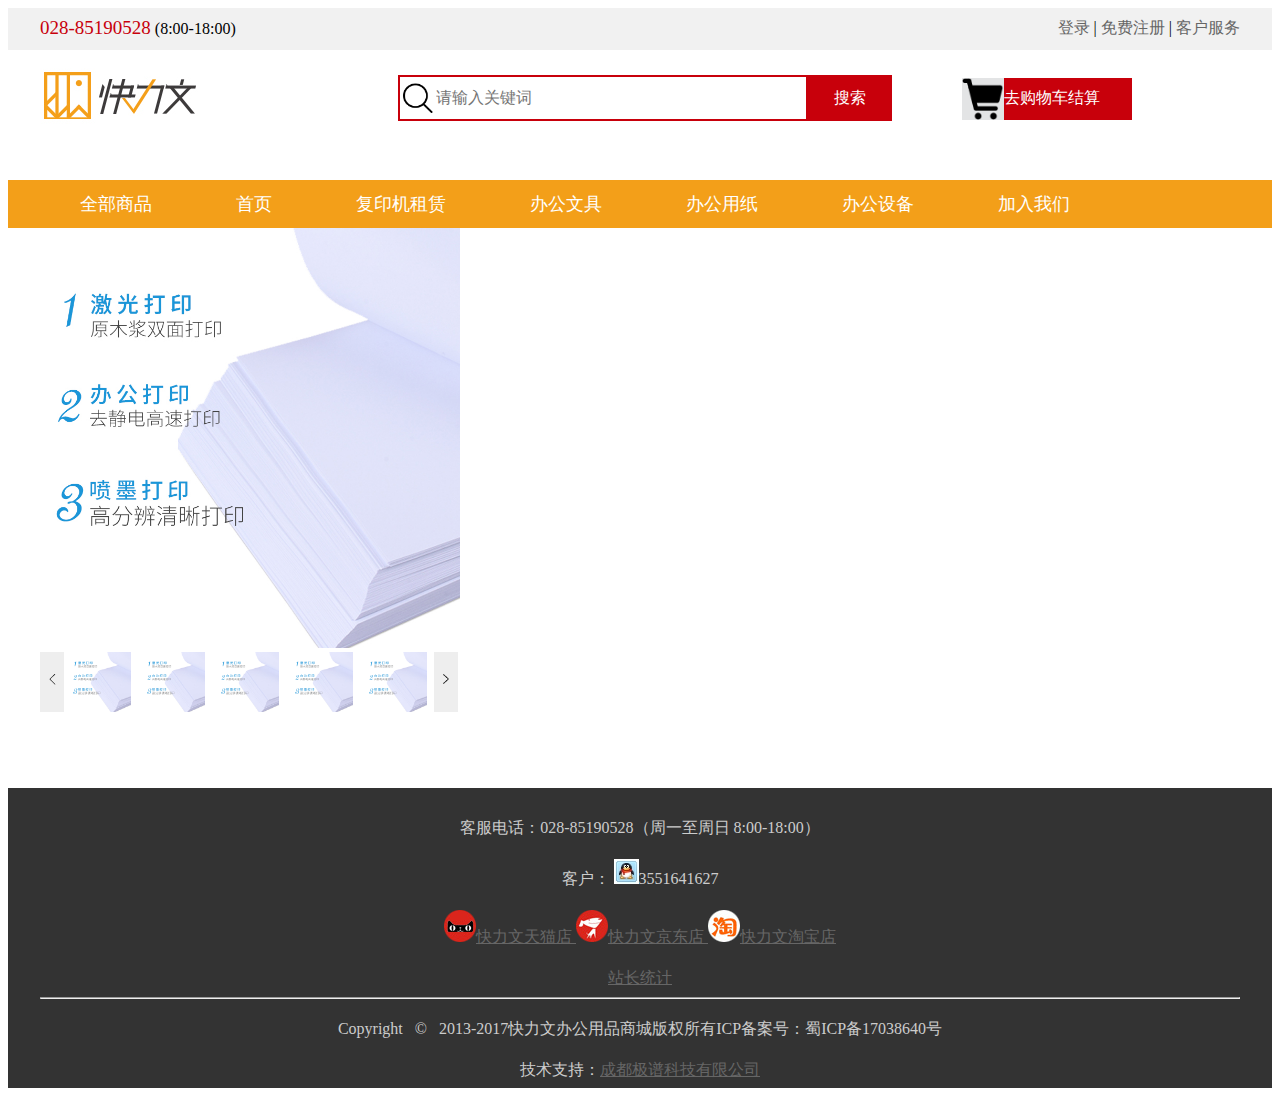
==== HTML/details.html @ 5c6a84c0 "first" ====
<!doctype html>
<html lang="en">
<head>
	<meta charset="UTF-8">
	<title>Document</title>
	<link rel="stylesheet" href="http://at.alicdn.com/t/font_1561878_4d107q7mra4.css">
	<!-- <link rel="stylesheet" href="../js/rejister.js"> -->
<!-- 	<link rel="stylesheet" href="../css/index.css"> -->
    <link rel="stylesheet" href="index.css">
    <link rel="stylesheet" href="./css/details.css">
	<style>
	</style>
</head>
<body>
	<!-- 第一排 -->
	<header class="w-100 headerwh">
		<div class="headerwh mcenter">
			<i class="iconfont icondianhua"></i>
			<span class="h-line-h h-phone">028-85190528</span>
			<span>(8:00-18:00)</span>
			<span class="fl-r">
				<a href="" class="h-line-h h-r-font">登录</a>
				|
				<a href="" class="h-r-font">免费注册</a>
				|
				<a href="" class="h-r-font">客户服务</a>
				<i class="iconfont icondaohang"></i>
			</span>
		</div>
	</header>
<!-- 	第二排  搜索框-->
	<div class="w-100 mt-10 h-120 clear-fix">
		<div class="body-wh h-120">
            <img class="f-left" src="./image/logo.jpg" alt="">
            <div class="f-left position-r search-mxy">
                <img class="f-left h-40 position-a search-xy" src="./image/search.png" alt="">
                <input class="border-0 input-index" type="text" placeholder="请输入关键词">
                <input class="input-index2" type="button" value="搜索" >
            </div>
            <div class="f-left shop">
                <a class="d-block" href="">
                    <img class="bg-gwc f-left"  src="./image/gwc.png" alt="">
                    <div class="f-left font-white line-h40">去购物车结算</div>
                </a>
            </div>
            <div></div>
		</div>
    </div>

    <!-- 导航栏 -->
	<nav>
		<div class="w-100 h-48 bg-nav">
			<div class=" body-wh bg-nav h-48">
				<span class="nav-a">全部商品</span>
				<a class="nav-a nav-hover" href="">首页</a>
				<a class="nav-a nav-hover" href="">复印机租赁</a>
				<a class="nav-a nav-hover" href="">办公文具</a>
				<a class="nav-a nav-hover" href="">办公用纸</a>
				<a class="nav-a nav-hover" href="">办公设备</a>
				<a class="nav-a nav-hover" href="">加入我们</a>
			</div>
		</div>
    </nav>
    
	<!-- 商品图片展示 -->

		<div class="onlybody-wh clear-fix">
			<!-- 左侧 -->
			 <div class="left_show  f-left">
				<!-- 中图片展示区 -->
				 <div class=""> 
					<img class="md_img_wh" src="./image/details/5de0cd8292dad.jpg" alt="">
				</div>
				<!-- 下排小图片展示区 -->
				<div class="sm_square">	
					<div class="arrow f-left"  ><img src="./image/details/left.png" alt=""></div>
					<img class="sm_img_wh" src="./image/details/5de0cd8292dad.jpg" alt="">
					<img class="sm_img_wh" src="./image/details/5de0cd8292dad.jpg" alt="">
					<img class="sm_img_wh" src="./image/details/5de0cd8292dad.jpg" alt="">
					<img class="sm_img_wh" src="./image/details/5de0cd8292dad.jpg" alt="">
					<img class="sm_img_wh" src="./image/details/5de0cd8292dad.jpg" alt="">
					<div class="arrow f-left"><img src="./image/details/right.png" alt=""></div>
				</div>
				<!-- 大图展示区 -->
				<div>
					
				</div>
			</div>
		</div> 








    <!-- 底部  -->
	<footer class="bg-333 mt-20 h-300">
		<div class=" body-wh text-center footer-font pt-10">
			<div class="mt-20">客服电话：028-85190528（周一至周日 8:00-18:00）</div>
			<div class="mt-20">客户： <img src="./image/button_121.gif" alt="">3551641627</div>
			<div class="mt-20">
				<a href="" class="font-666"><img src="./image/tmall.png" alt=""><span >快力文天猫店</span> </a>
				<a href="" class="font-666"><img src="./image/jd.png" alt=""><span >快力文京东店</span> </a>
				<a href="" class="font-666"><img src="./image/taobao.png" alt=""><span >快力文淘宝店</span></a>
			</div>
			<div class="mt-20"> <a href="" class="font-666"> 站长统计</a></div>
			<hr>
			<div class="mt-20">Copyright&nbsp;&nbsp; ©&nbsp;&nbsp; 2013-2017快力文办公用品商城版权所有ICP备案号：蜀ICP备17038640号</div>
			<div class="mt-20">技术支持：<a href="" class="font-666">成都极谱科技有限公司</a> </div>
		</div>
	</footer>
	
</body>
</html>
---- HTML/index.css ----
/* register */
.headerwh{
	width:1200px;
	height:42px;
	background:#f1f1f1;
}
.w-100{
	width:100%;
}
.fl-r{
	float:right;
}
.mcenter{
	margin:0 auto;
}
.h-line-h{
	line-height:40px;
}
.h-phone{
	font-size: 19px;
	color: #C8000B;
}
.h-r-font{
	font-size:16px;
	text-decoration:none;
	color:#666
}
.body-wh{
	width:1200px;
	height:42px;
	margin:0 auto;
}
.mt-10{
	margin-top:10px;
}
.h-80{
	height:80px;
}
.reg-border{
	width:450px;
	height:46px;
	border: 1px solid #ddd;
}
.reg-lineh{
	line-height:46px;
}
.border-0{
	border:none;
}
.reg-font{
	font-size:15px;
}
.ml-20{
	margin-left:20px;
}
.w-480{
	width:480px;
}
.register{
	height: 46px;
    font-size: 16px;
    color: #fff;
    border: 0;
    background: #C8000B;
    width: 450px;
    cursor: pointer;
    outline: none;
}
.border-1{
	width:0px;
	height:320px;
	border:1px solid #ddd;
}
.f-left{
	float:left;
}
.mt-20{
	margin-top:20px;
}
.mr-20{
	margin-right:20px;
}
.ml-60{
	margin-left:60px;
}
.register-wh{
	width: 990px;
	height:500px;
	margin:80px auto;
}
.clear-fix:after{
	clear:both;
	content:'';
	display:block;
}
.text-center{
	text-align: center;
}
.bg-333{
	background: #333;
}
.h-300{
	height:300px;
}
.footer-font{
	color: #ccc;
}
.font-666{
	color:#666;
}
.pt-10{
	padding-top:10px;
}
.color-red{
	color:red;
}



/* login */
.bg-red{
	background-color: #9c0000;
}
.h-500{
	height:500px;
}
.log-wh{
	width:990px;
	height:500px;
}
.form-login{
	background: #fff;
    width: 360px;
	height: 370px;
	float:right;
	margin-top:60px;
}
.login{
	height: 46px;
    font-size: 16px;
    color: #fff;
    border: 0;
    background: #C8000B;
    width: 330px;
    cursor: pointer;
    outline: none;
}
.login-border{
	width:330px;
	height:46px;
	border: 1px solid #ddd;
}
.plr-10{
	padding-left:20px;
	padding-right:20px;
}
.border-box{
	box-sizing: border-box;
}
.log-lineh{
	line-height:44px;
	width:307px;
}
.input-index{
	height: 46px;
    border: 2px solid #C8000B;
    padding: 0 10px 0 36px;
    font-size: 16px;
    width: 410px;
    float: left;
    box-sizing: border-box;
    outline: none;
}
.input-index2{
	border-radius: 0;
    float: left;
    height: 46px;
    background: #C8000B;
    color: #fff;
    border: 0;
    font-size: 16px;
    width: 84px;
    outline: none;
    cursor: pointer;
}
.h-40{
	height:30px;
}
.position-r{
	position:relative;
}
.position-a{
	position:absolute;
}
.search-xy{
	top:8px;
	left:5px;	
}
.search-mxy{
	margin: 15px 200px;
}
.h-120{
	height:120px;
}
.shop{
	position: absolute;
    right: 148px;
    top: 78px;
    text-align: center;
    width: 170px;
    height: 42px;
    background: #C8000B;
    
    
}
.d-block{
	display:block;
}
.bg-gwc{
	background: #e3e4e5;
	width:42px;
}
.font-white{
	color:#fff;
}
.line-h40{
	line-height:40px;
}
.h-48{
	height:48px;
}
.bg-nav{
	background: #f39f19;
}
.nav-a{
	font-size: 18px;
    color: #fff;
    display: inline-block;
    padding: 0 40px;
	line-height: 48px;
	text-decoration: none;
}
.nav-hover:hover{
	background:rgb(146, 0, 0);
}

/* 主页商品列表 */
.list_product{
	width:20%;
	height:350px;
	padding:10px;
	box-sizing: border-box;
	
	float:left;
}
.onlybody-wh{
	width:1200px;
	margin:0 auto;
}
.bg-body{
	background:rgb(245, 245, 245)
}
.h-100{
	height:100%;
}
.wh-220{
	width:220px;	
}
.index-price{
	color: red;
    font-weight: 700;
	font-size: 18px;
	text-align: center;
}
.text-d-none{
	text-decoration: none;
}
.link{
	position:fixed;
	right:30px;
	bottom:230px;
	box-sizing: border-box;
	width:100px;
	height:100px;
	background:blue;
	font-size:16px;
	color:#000;
	text-decoration: none;
	text-align: center;
	line-height:100px;
	display:none;
}
---- HTML/css/details.css ----
.left_show{
    width:420px;
    height:540px;
    margin-right:20px;
}
.md_img_wh{
    width:420px;
}
.sm_square{
    width:420px;
    height:60px;
    float:left;
}
.sm_img_wh{
    width:60px;
    height:60px;
    margin:0px 7px;
    float:left;
}
.arrow{
    background:rgb(238, 238, 238);
    width:24px;
    height:60px;
    line-height:60px;
    text-align:center;
}
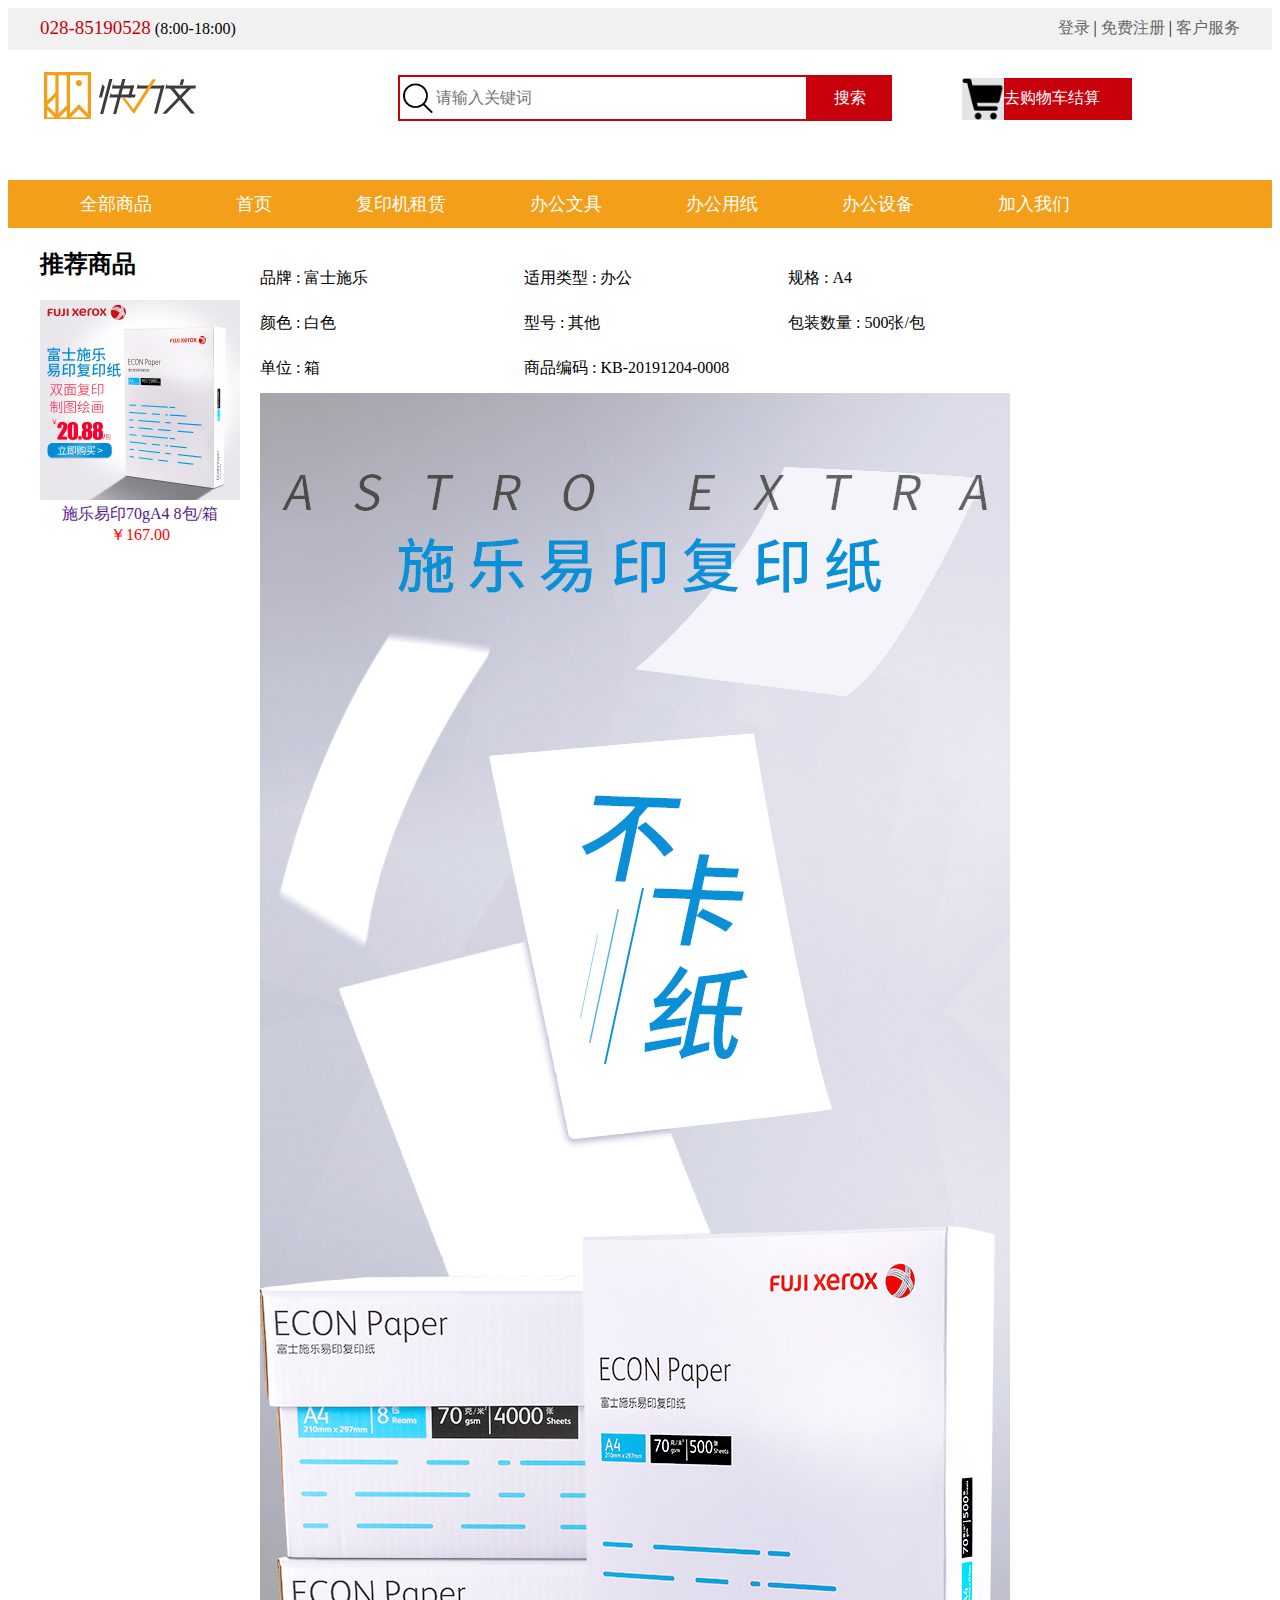
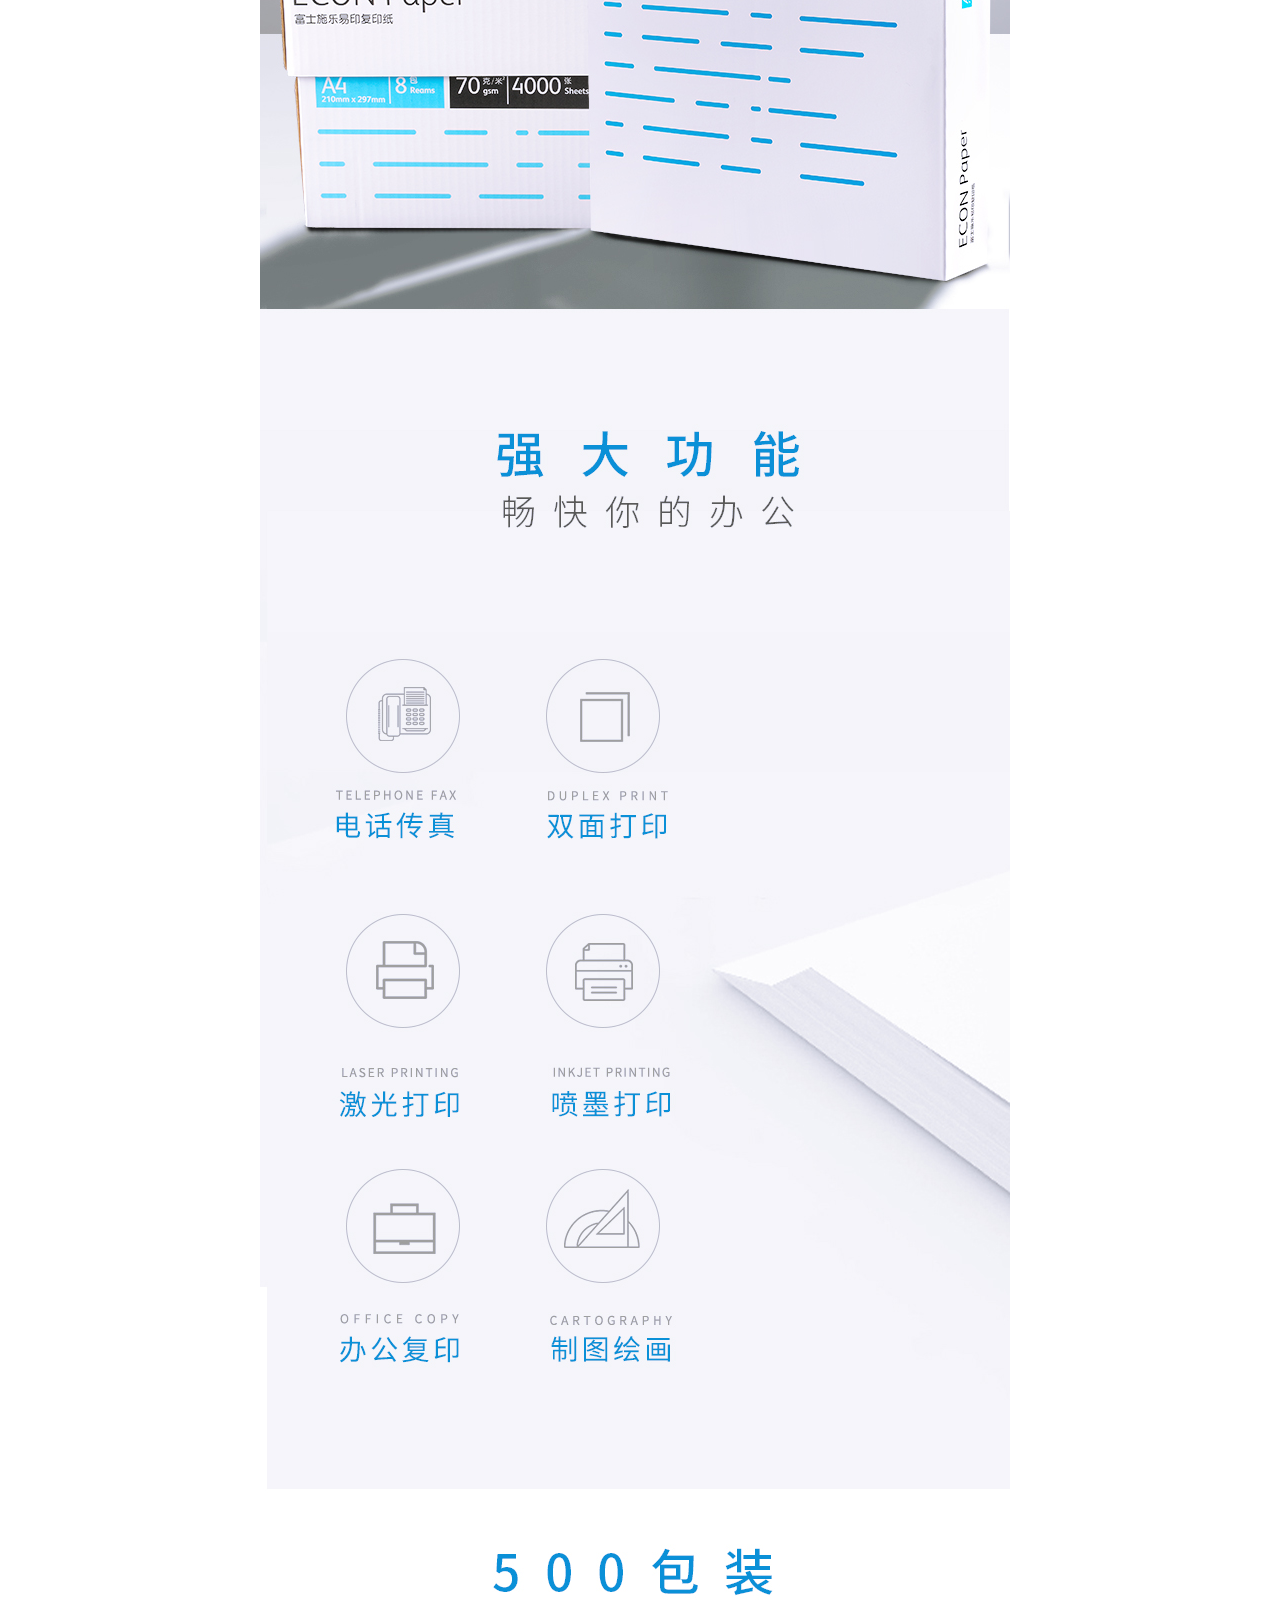
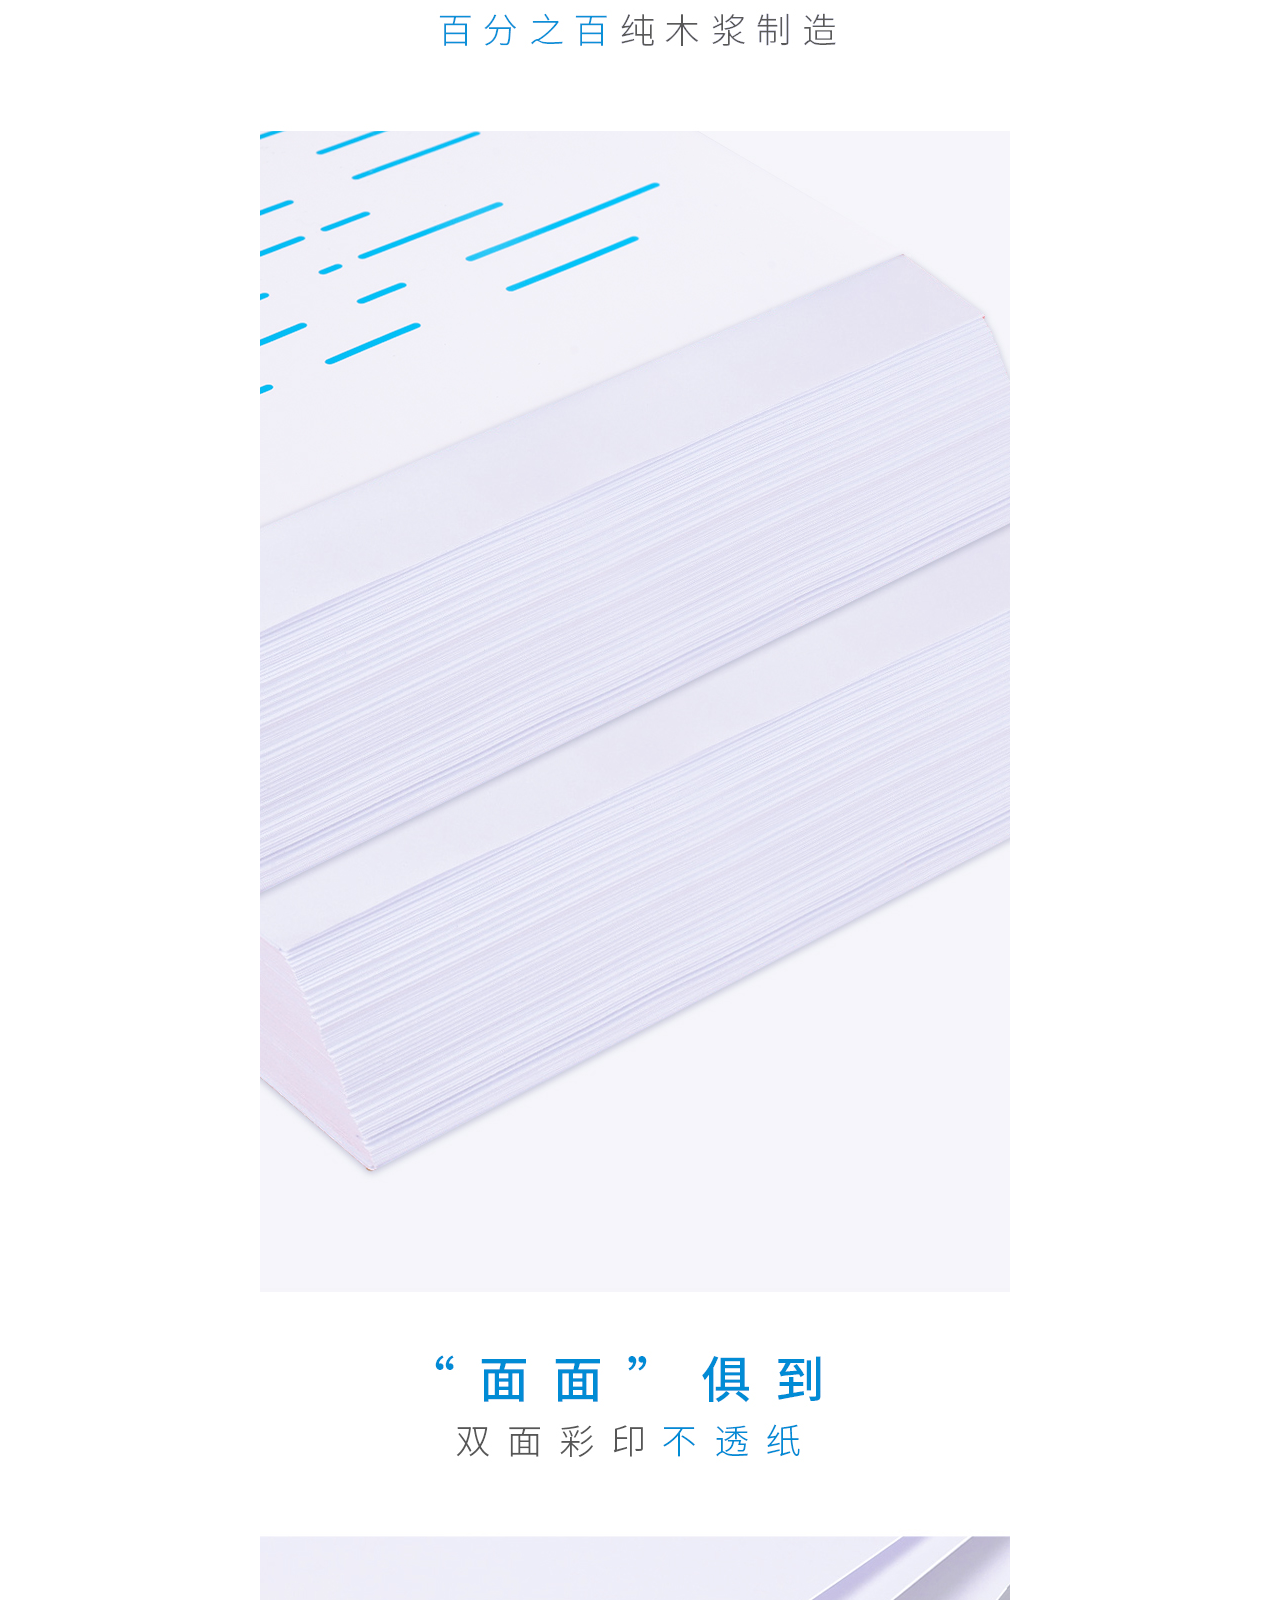
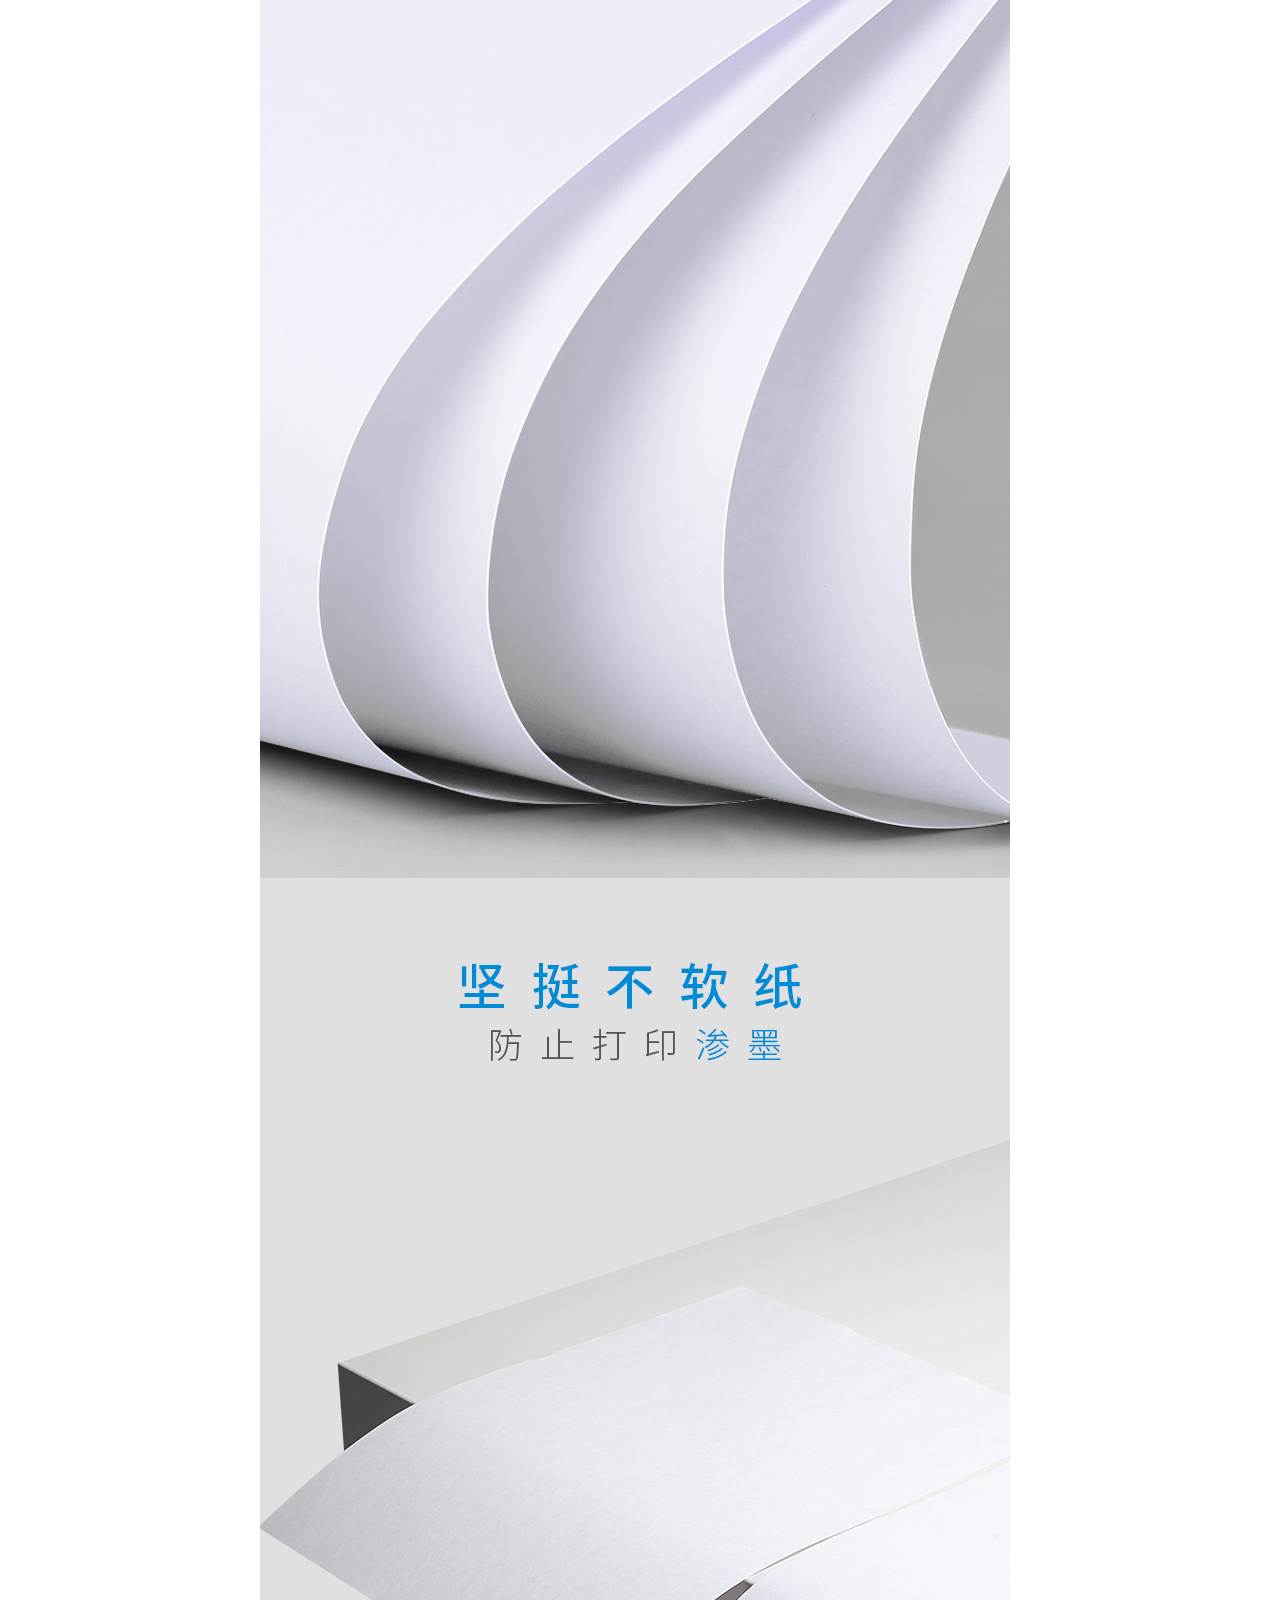
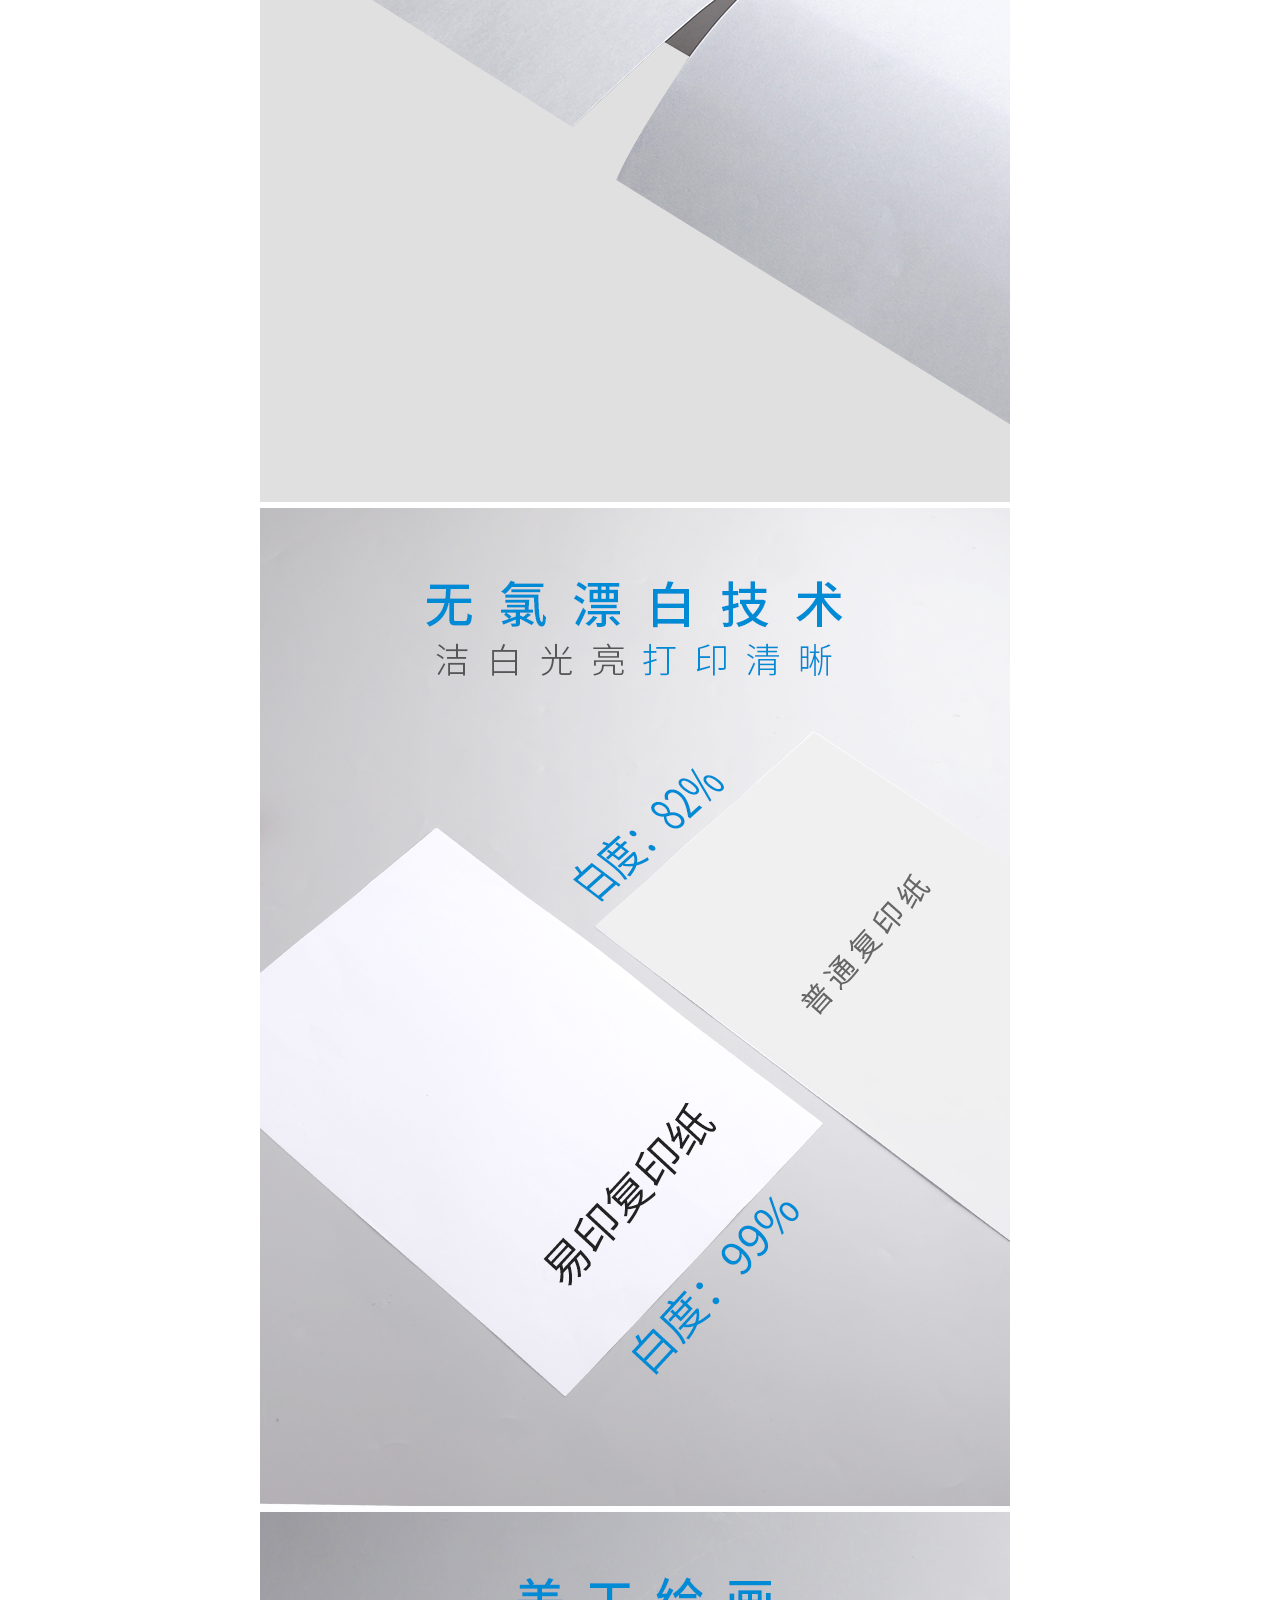
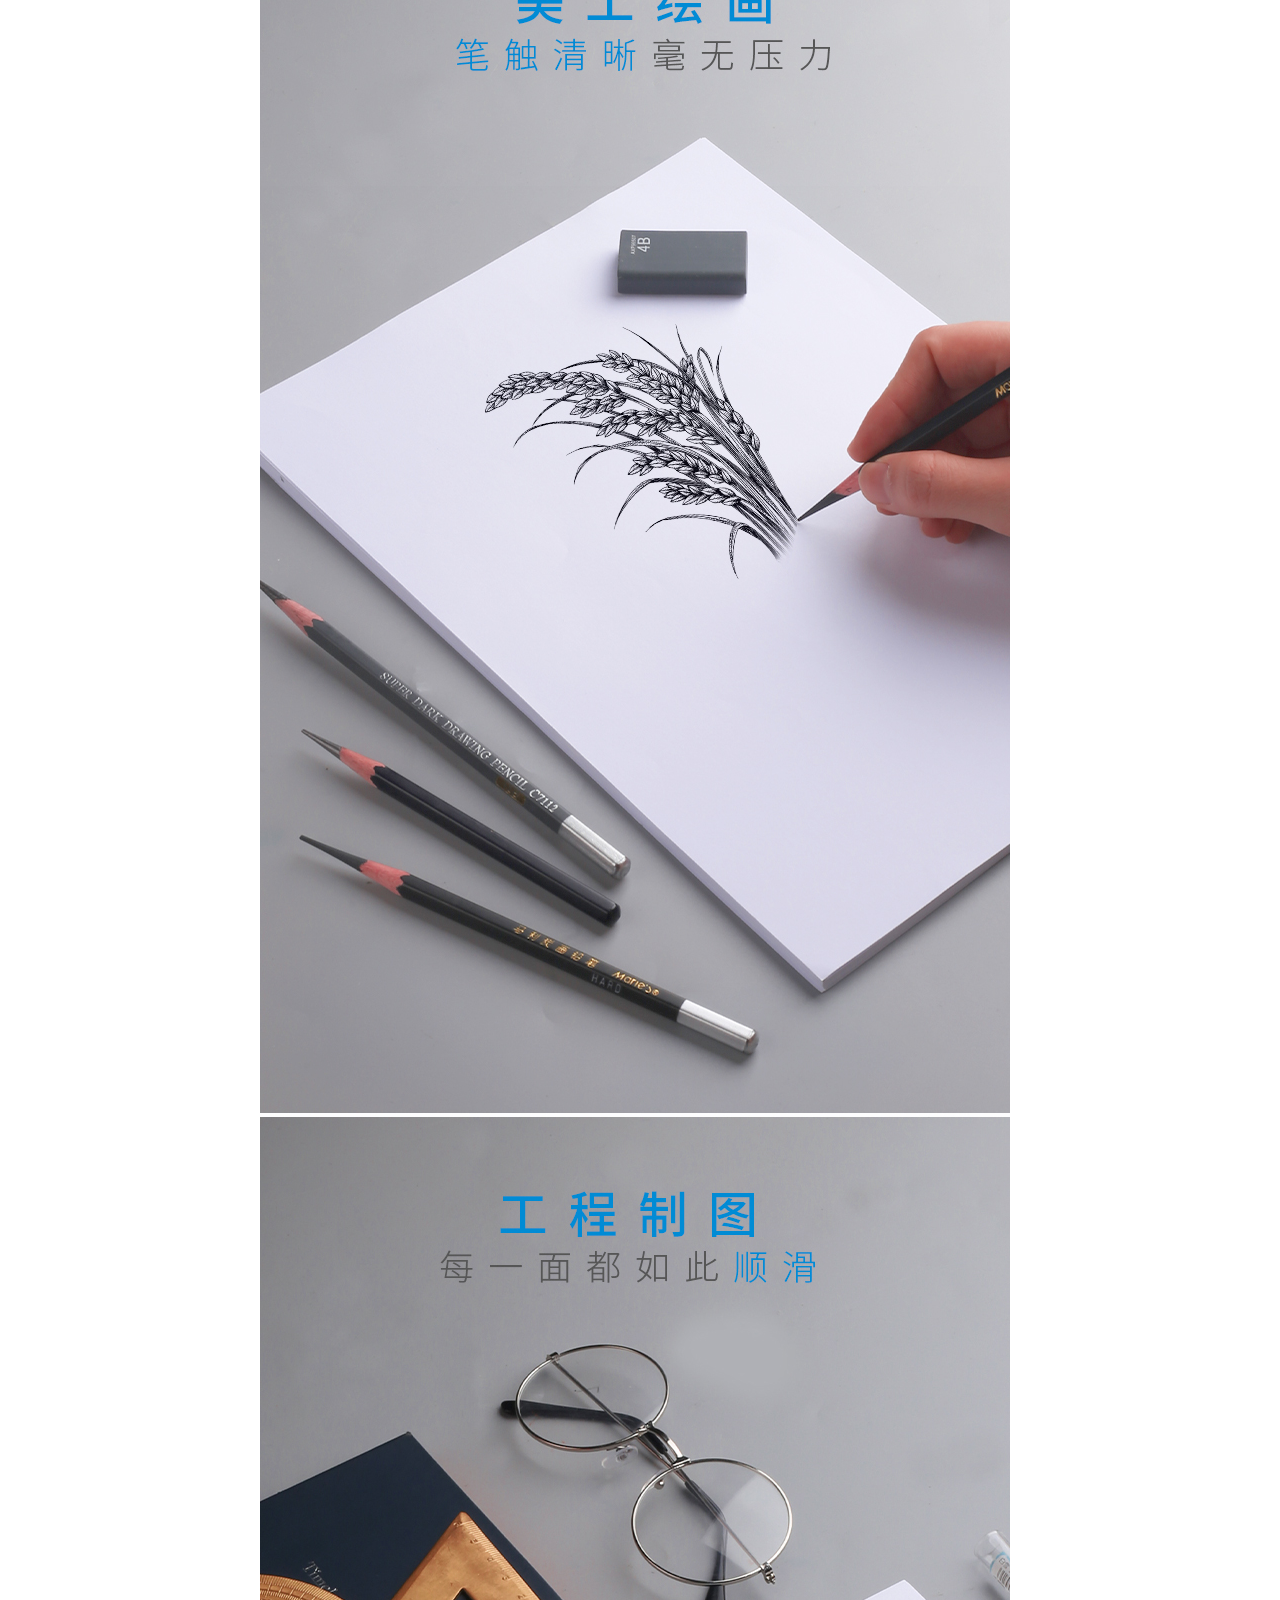
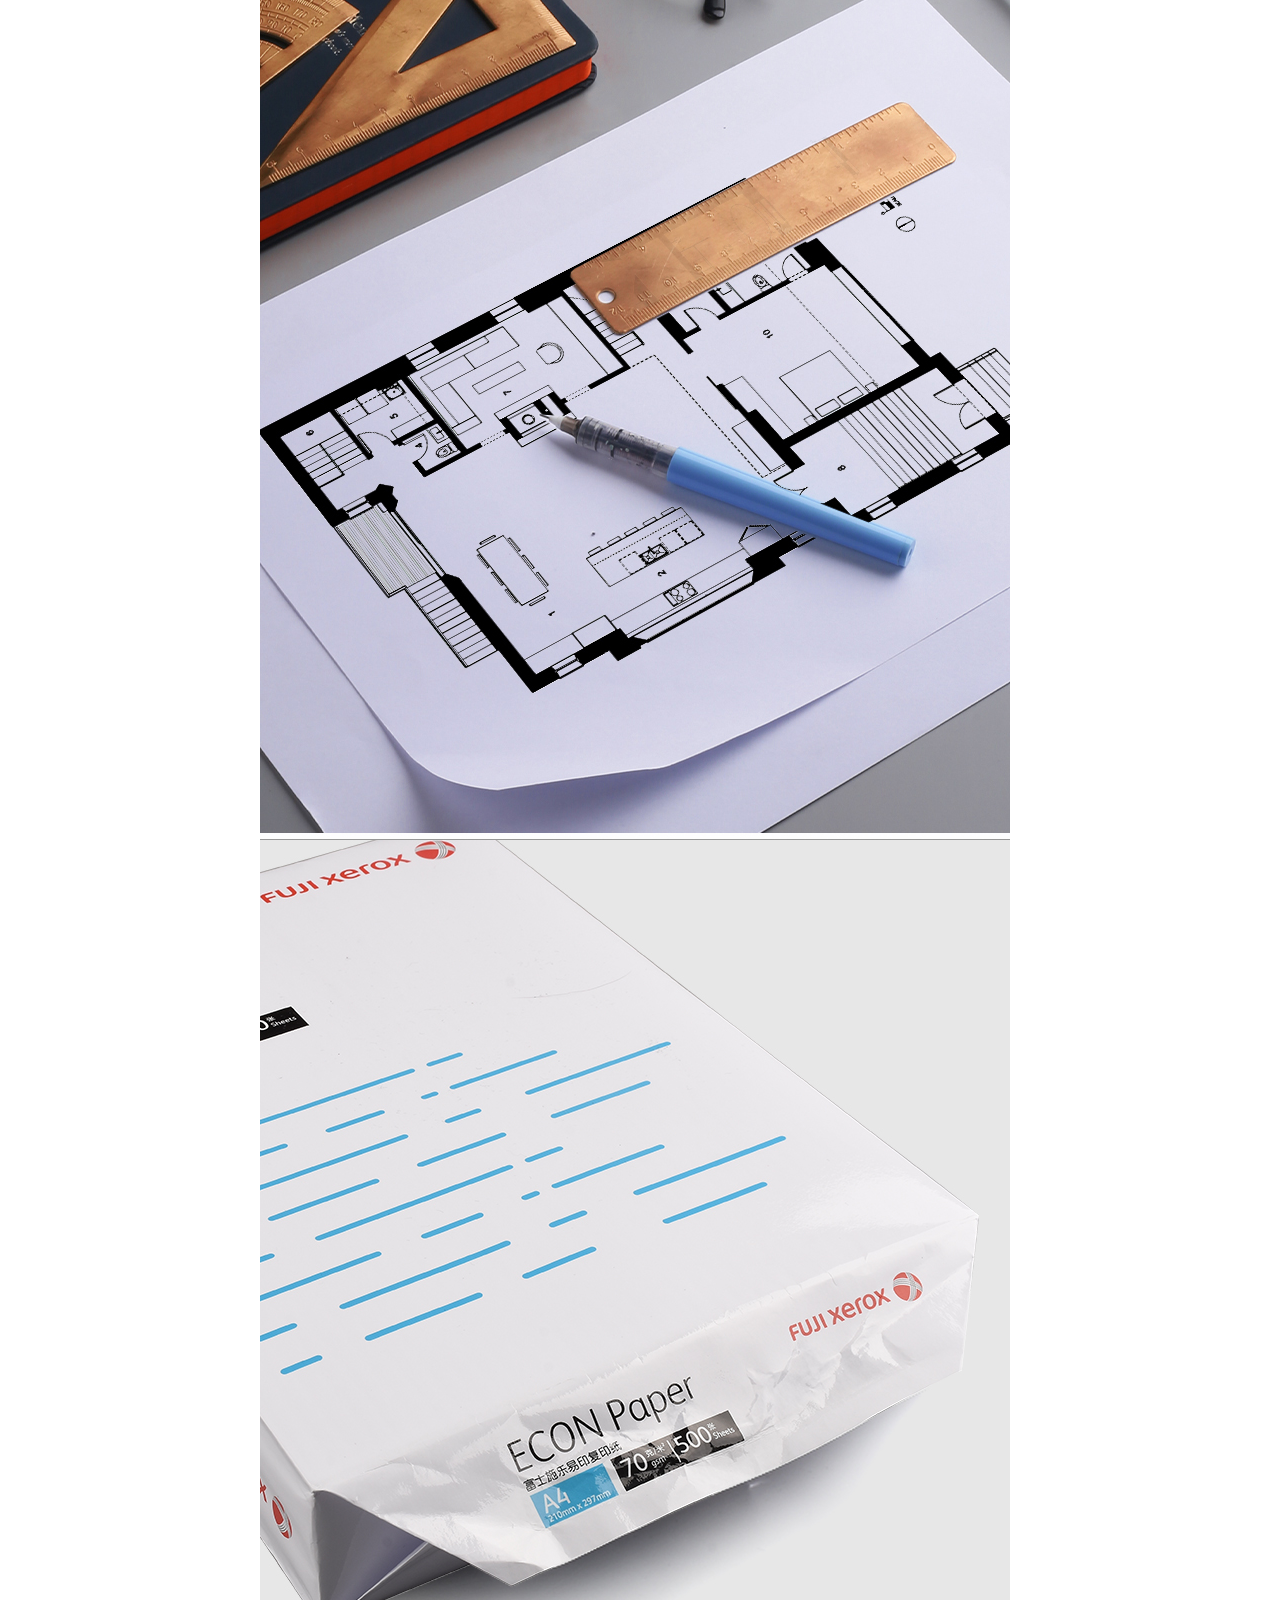
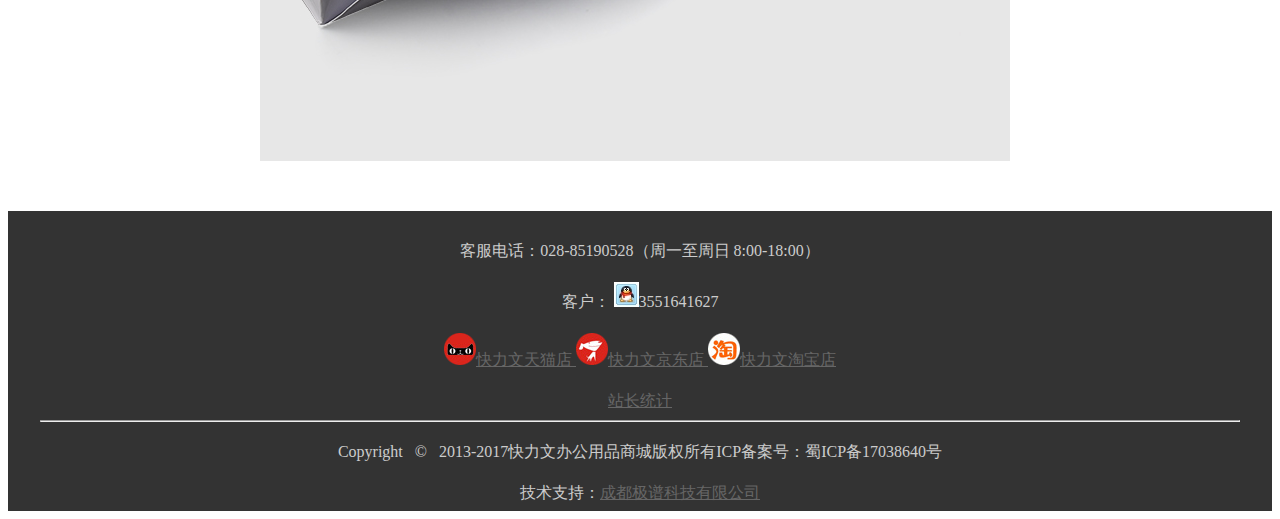
==== commit fc19ad17: "继续完善了分页功能" ====
--- a/HTML/details.html
+++ b/HTML/details.html
@@ -3,6 +3,7 @@
 <head>
 	<meta charset="UTF-8">
 	<title>Document</title>
+	<script src="./js/jquery-1.11.3.js"></script>
 	<link rel="stylesheet" href="http://at.alicdn.com/t/font_1561878_4d107q7mra4.css">
 	<!-- <link rel="stylesheet" href="../js/rejister.js"> -->
 <!-- 	<link rel="stylesheet" href="../css/index.css"> -->
@@ -19,9 +20,9 @@
 			<span class="h-line-h h-phone">028-85190528</span>
 			<span>(8:00-18:00)</span>
 			<span class="fl-r">
-				<a href="" class="h-line-h h-r-font">登录</a>
+				<a href="login.html" class="h-line-h h-r-font">登录</a>
 				|
-				<a href="" class="h-r-font">免费注册</a>
+				<a href="register.html" class="h-r-font">免费注册</a>
 				|
 				<a href="" class="h-r-font">客户服务</a>
 				<i class="iconfont icondaohang"></i>
@@ -29,65 +30,140 @@
 		</div>
 	</header>
 <!-- 	第二排  搜索框-->
-	<div class="w-100 mt-10 h-120 clear-fix">
-		<div class="body-wh h-120">
-            <img class="f-left" src="./image/logo.jpg" alt="">
-            <div class="f-left position-r search-mxy">
-                <img class="f-left h-40 position-a search-xy" src="./image/search.png" alt="">
-                <input class="border-0 input-index" type="text" placeholder="请输入关键词">
-                <input class="input-index2" type="button" value="搜索" >
-            </div>
-            <div class="f-left shop">
-                <a class="d-block" href="">
-                    <img class="bg-gwc f-left"  src="./image/gwc.png" alt="">
-                    <div class="f-left font-white line-h40">去购物车结算</div>
-                </a>
-            </div>
-            <div></div>
+<div class="w-100 mt-10 h-120 clear-fix">
+	<div class="body-wh h-120">
+		<img id="f_logo" class="f-left" src="./image/logo.jpg" alt="">
+		<div class="f-left position-r search-mxy">
+			<img class="f-left h-40 position-a search-xy" src="./image/search.png" alt="">
+			<input id="mh_select" class="border-0 input-index" type="text" placeholder="请输入关键词">
+			<input id="mh_click" class="input-index2" type="button" value="搜索" >
 		</div>
-    </div>
+		<div class="f-left shop">
+			<a class="d-block" href="cart.html">
+				<img class="bg-gwc f-left"  src="./image/gwc.png" alt="">
+				<div class="f-left font-white line-h40">去购物车结算</div>
+			</a>
+		</div>
+		<div></div>
+	</div>
+</div>
 
     <!-- 导航栏 -->
 	<nav>
 		<div class="w-100 h-48 bg-nav">
 			<div class=" body-wh bg-nav h-48">
 				<span class="nav-a">全部商品</span>
-				<a class="nav-a nav-hover" href="">首页</a>
-				<a class="nav-a nav-hover" href="">复印机租赁</a>
-				<a class="nav-a nav-hover" href="">办公文具</a>
-				<a class="nav-a nav-hover" href="">办公用纸</a>
-				<a class="nav-a nav-hover" href="">办公设备</a>
-				<a class="nav-a nav-hover" href="">加入我们</a>
+				<a class="nav-a nav-hover" href="index.html">首页</a>
+				<a class="nav-a nav-hover" href="second.html">复印机租赁</a>
+				<a class="nav-a nav-hover" href="second.html">办公文具</a>
+				<a class="nav-a nav-hover" href="second.html">办公用纸</a>
+				<a class="nav-a nav-hover" href="second.html">办公设备</a>
+				<a class="nav-a nav-hover" href="second.html">加入我们</a>
 			</div>
 		</div>
     </nav>
     
 	<!-- 商品图片展示 -->
+		<div class="onlybody-wh clear-fix p-relative">
+			<div id="all_img">
+				<!-- 左侧 -->
+				<!-- <div class="left_show  f-left"> -->
+					<!-- 中图区 -->
+					<!-- <div class="md_400 f-left">
+						<img class="md_400 md_pic f-left " src="./image/details/5de0cd8292dad.jpg" alt="">
+						<div class="hidden_md md_400"></div>
+						<div class="mark f-left"></div>
+					</div> -->
+					
+					<!-- 下排小图片展示区 -->
+					<!-- <div class="sm_square">	
+						<div class="arrow f-left"  ><img src="./image/details/left.png" alt=""></div>
+						<img class="sm_img_wh sm_img_border first_sm" src="./image/details/5de0cd8292dad.jpg"  alt="">
+						<img class="sm_img_wh" src="./image/details/5de0cd829c1aa.jpg"  alt="">
+						<img class="sm_img_wh" src="./image/details/5de0cd8293d42.jpg" alt="">
+						<img class="sm_img_wh" src="./image/details/5de0cd8294a93.jpg" alt="">
+						<img class="sm_img_wh last_sm" src="./image/details/5de0d0357eb1d.jpg" alt="">
+						<div class="arrow f-left"><img src="./image/details/right.png" alt=""></div>
+					</div>
+				</div> -->
+					<!-- 大图区 -->
+					<!-- <div class="md_400 o_hidden f-left">
+						<img class="bg_800 bg_pic" src="./image/details/5de0cd8292dad.jpg" alt="">
+					</div> -->
+					
+			</div> 
+			<!-- 右侧 -->
+			<div class="details_right" >
+				<!-- <h4>施乐易印70gA4 8包/箱5</h4>
+				<div class="price_two " style="overflow:hidden">
+					<div class="clear-fix mt-20">
+							<span class="f-left ml-20">价格</span>
+							<span class="f-left  price_f">167</span>
+							<div class="fl-r">累计评价</div><br>
+							<div class="fl-r " style="margin-right:30px;color:rgb(241, 157, 139)">0</div>
+					</div>
+					
+					<div >
+						<div class="f-left ml-20">原价</div>
+						<div class="f-left price_s"><s>￥ 175.80 </s></div>
+					</div>
+				</div>
+				<div class="w-100 mt-20 peoduct_sale_three">
+					<div>库存<span style="color:rgb(241, 157, 139)">9978</span></div>
+					|
+					<div>销量<span style="color:rgb(241, 157, 139)">21</span></div>
+					|
+					<div>包邮</div>
+				</div>
+				<div class="mt-20">
+				<span class="ml-20">数量</span>
+				<input type="text" value="1" style="margin-left:100px; width:50px; height:25px;text-align:center">
+				<span>箱</span>
+				<a class="online_service" href="" >在线客服</a>
+				</div>
+				<div style="text-align:center; margin-top:40px;">
+					<button class="button_buy" >立即购买</button>
+					<button class="button_cart" >加入购物车</button>
+				</div>
+				<div style="font-size:20px;background:red;margin:0 auto;text-align:center;" id="cart_msg"></div> -->
 
-		<div class="onlybody-wh clear-fix">
-			<!-- 左侧 -->
-			 <div class="left_show  f-left">
-				<!-- 中图片展示区 -->
-				 <div class=""> 
-					<img class="md_img_wh" src="./image/details/5de0cd8292dad.jpg" alt="">
-				</div>
-				<!-- 下排小图片展示区 -->
-				<div class="sm_square">	
-					<div class="arrow f-left"  ><img src="./image/details/left.png" alt=""></div>
-					<img class="sm_img_wh" src="./image/details/5de0cd8292dad.jpg" alt="">
-					<img class="sm_img_wh" src="./image/details/5de0cd8292dad.jpg" alt="">
-					<img class="sm_img_wh" src="./image/details/5de0cd8292dad.jpg" alt="">
-					<img class="sm_img_wh" src="./image/details/5de0cd8292dad.jpg" alt="">
-					<img class="sm_img_wh" src="./image/details/5de0cd8292dad.jpg" alt="">
-					<div class="arrow f-left"><img src="./image/details/right.png" alt=""></div>
-				</div>
-				<!-- 大图展示区 -->
-				<div>
-					
-				</div>
 			</div>
-		</div> 
+			
+		</div>
 
+		
+	<!-- 商品详情图片 -->
+	<div class="onlybody-wh clear-fix">
+		<div class="f-left" style="width:200px">
+			<h2>推荐商品</h2>
+			<a class=" text-d-none text-center" href="">
+				<img src="./image/details/5de0d0357eb1d.jpg" style="width:200px;height:200px" alt="">
+				<div>施乐易印70gA4 8包/箱</div>
+				<div style="color:red">￥167.00</div>
+			</a>
+		</div>
+		<div class="f-left" style="width:800px;  display:flex; flex-wrap:wrap;  margin:30px 0;margin-left:20px;">
+			<span class="product_intr_eight">品牌 : 富士施乐</span>
+			<span class="product_intr_eight">适用类型 : 办公</span>
+			<span class="product_intr_eight">规格 : A4</span>
+			<span class="product_intr_eight">颜色 : 白色</span>
+			<span class="product_intr_eight">型号 : 其他</span>
+			<span class="product_intr_eight">包装数量 : 500张/包</span>
+			<span class="product_intr_eight">单位 : 箱</span>
+			<span class="product_intr_eight">商品编码 : KB-20191204-0008</span>
+			<div style="margin:0;padding:0;line-height:0;">
+				<img  src="./image/details/intro/1575013794705198.jpg" alt="">
+				<img  src="./image/details/intro/1575013794351709.jpg" alt="">
+				<img  src="./image/details/intro/1575013794938075.jpg" alt="">
+				<img src="./image/details/intro/1575013794362977.jpg" alt="">
+				<img src="./image/details/intro/1575013794101044.jpg" alt="">
+				<img src="./image/details/intro/1575013794345741.jpg" alt="">
+				<img src="./image/details/intro/1575013794709228.jpg" alt="">
+				<img src="./image/details/intro/1575013794210954.jpg" alt="">
+				<img src="./image/details/intro/1575013794596465.jpg" alt="">
+			</div>
+		</div>
+	</div>
 
 
 
@@ -111,6 +187,6 @@
 			<div class="mt-20">技术支持：<a href="" class="font-666">成都极谱科技有限公司</a> </div>
 		</div>
 	</footer>
-	
+	<script src="js/details.js"></script>
 </body>
 </html>--- a/HTML/index.css
+++ b/HTML/index.css
@@ -282,7 +282,7 @@
 	box-sizing: border-box;
 	width:100px;
 	height:100px;
-	background:blue;
+	background:rgb(243, 159, 25);
 	font-size:16px;
 	color:#000;
 	text-decoration: none;
--- a/HTML/css/details.css
+++ b/HTML/css/details.css
@@ -24,7 +24,102 @@
     line-height:60px;
     text-align:center;
 }
+/* 放大镜 */
+.md_400{
+    width:420px;
+    height:420px;
+}
+.bg_800{
+    position:relative;
+    width:840px;
+    height:840px;
+}
+.o_hidden{
+    overflow: hidden;
+    display:none;
+    position:relative;
+    z-index: 2;
+}
+.mark{
+    width:210px;
+    height:210px;
+    display: none;
+    background: red;
+    opacity:0.5;
+    position:relative;
+    z-index:10;
+}
 
 
+.hidden_md{
+    position:relative;
+    
+    z-index:20;
+    
+}
+.sm_img_border{
+    border:2px solid red;
+    width:56px;
+    height:56px;
+    margin:0px 7px;
+    float:left;
+}
+.details_right{
+    position: absolute;
+    left:440px;
+    z-index: 1;
+}
+.p-relative{
+    position:relative
+}
+.price_two{
+    background:rgb(248, 248, 248);
+    height:60px;
+    width:600px;
+    height:100px;
+}
+.price_f{
+    font-size: 30px;
+    font-weight: 700;
+    line-height: 1;
+    color:red;
+    margin-left:50px;
+}
+.price_s{
+    margin-left:50px;
+}
+.peoduct_sale_three{
+    display:flex;
+    justify-content:space-around;
+    border:1px dotted #ccc;
+    padding:8px 0;
+    width:600px;
+}
+.online_service{
+    margin-left:50px; 
+    text-decoration:none; 
+    color:rgb(114, 207, 196);
+    background:rgb(240, 249, 235); 
+    padding:10px; border-radius:5px;
+    border:1px solid rgb(211, 237, 198)
+}
+.button_buy{
+    background:rgb(207, 18, 30); 
+    border-radius:5px; 
+    color:white; 
+    border:none; 
+    padding:10px 60px;
+}
+.button_cart{
+    background:white; 
+    border-radius:5px; 
+    color:rgb(120, 123, 123); 
+    border:1px solid rgb(203, 203, 203); 
+    padding:10px 60px;
+}
+.product_intr_eight{
+    width:33%;
+    height:25px;
+    margin:10px 0;
+}
 
-
